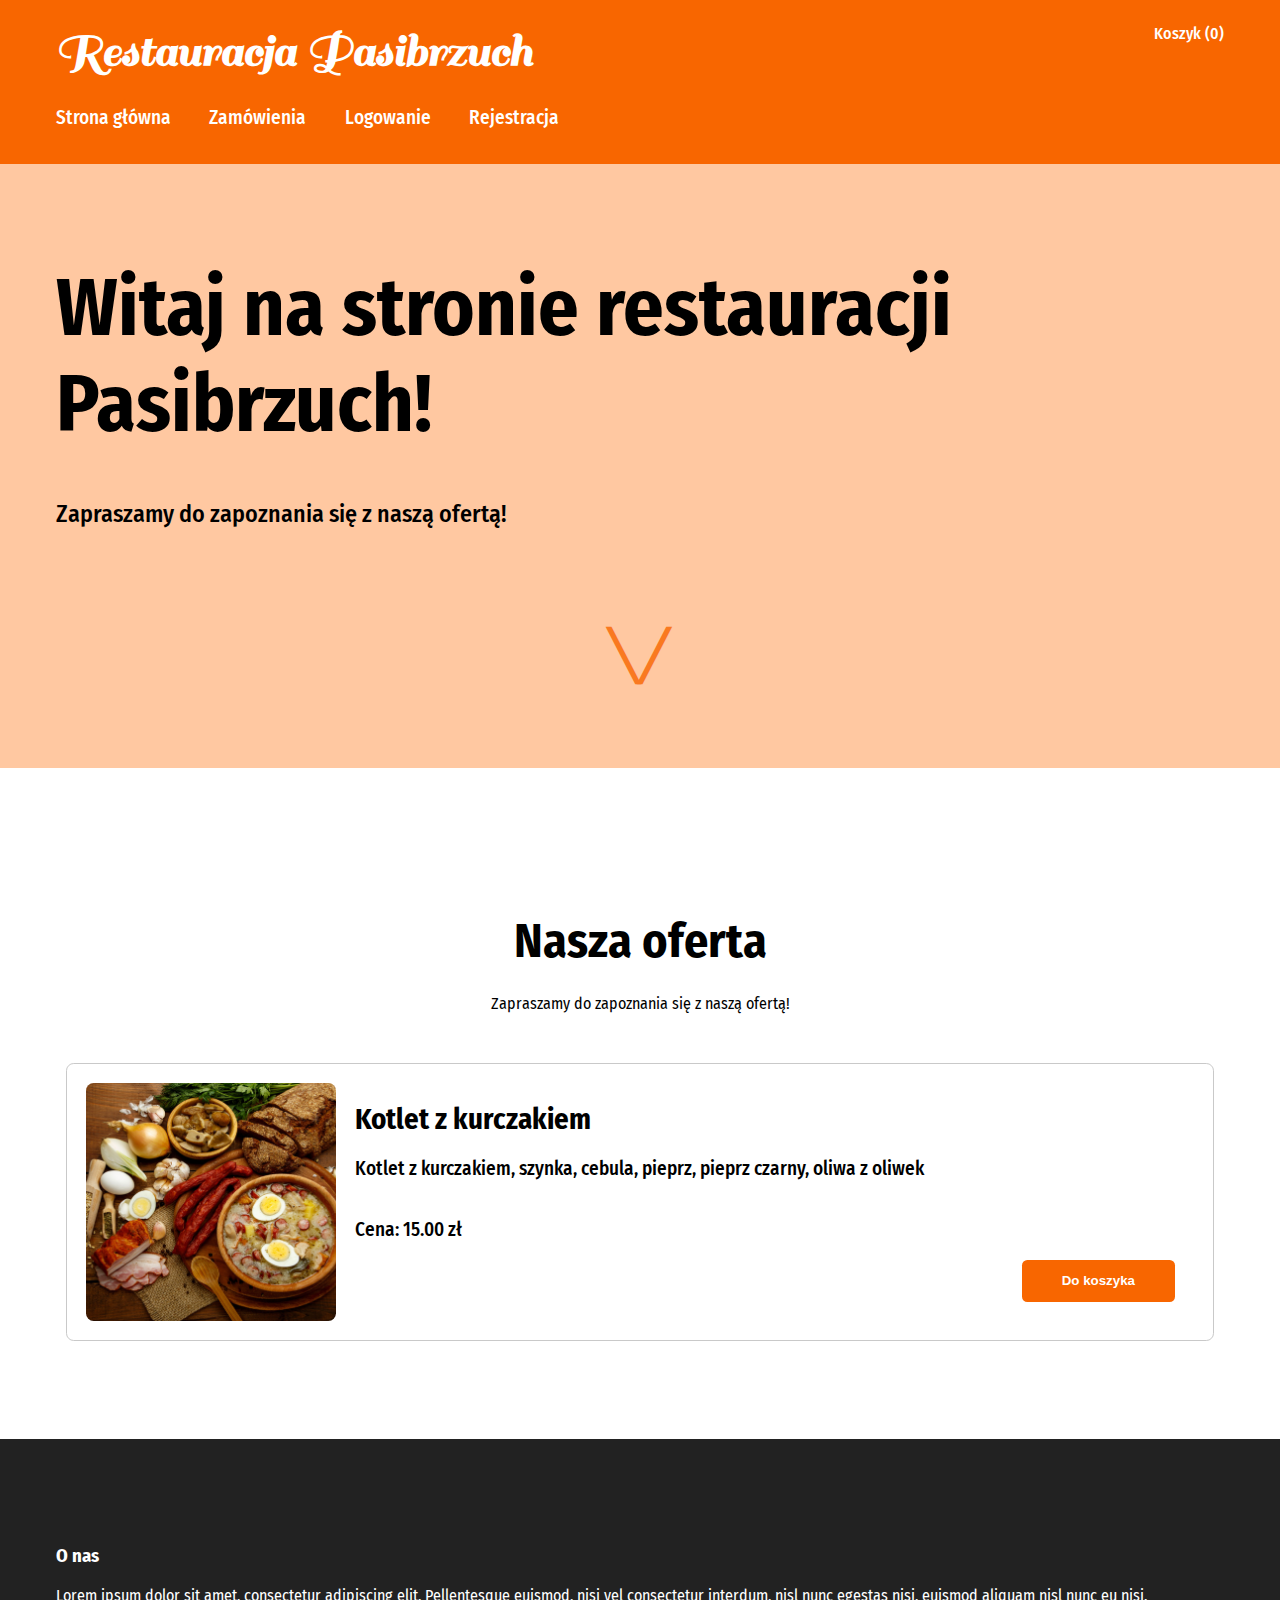
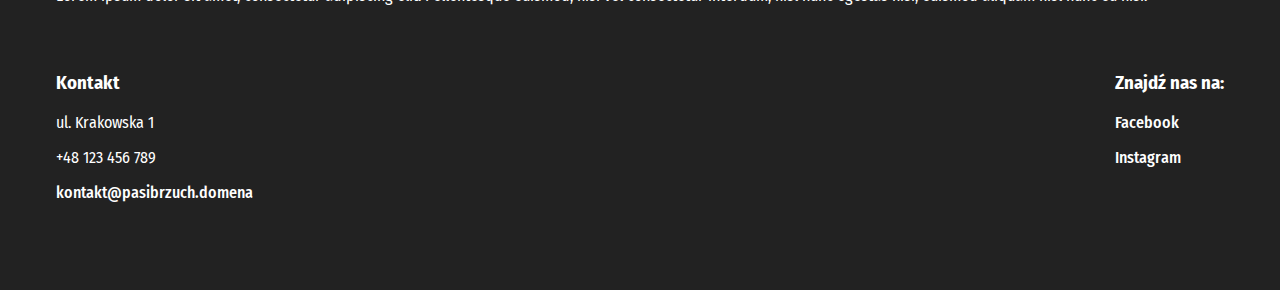
==== production/public/index.html @ 2d4647b7 "Update app" ====
<!DOCTYPE html>
<html lang="en">
<head>
  <meta charset="UTF-8">
  <meta http-equiv="X-UA-Compatible" content="IE=edge">
  <meta name="viewport" content="width=device-width, initial-scale=1.0">
  <title>Restauracja Pasibrzuch</title>
  <link rel="preconnect" href="https://fonts.googleapis.com">
  <link rel="preconnect" href="https://fonts.gstatic.com" crossorigin>
  <link href="https://fonts.googleapis.com/css2?family=Fira+Sans+Condensed:wght@300;400;500;700&family=Sail&display=swap" rel="stylesheet">
  <link rel="stylesheet" href="styles/base.css" />
</head>
<body>

  <header>
    <div class="flex-container flex-spc-btw flex-top header">
      <div class="heading-container">
        <h1>Restauracja Pasibrzuch</h1>
        <nav class="page-nav">
          <ul id="page-nav">
            <li><a href="index.html">Strona główna</a></li>
            <li><a href="pages/orders.html">Zamówienia</a></li>
            <li id="loginHref"><a href="pages/signin.html">Logowanie</a></li>
            <li id="regHref"><a href="pages/signup.html">Rejestracja</a></li>
          </ul>
        </nav>
      </div>
      <div id="heading-right">
        <a id="basket" href="checkout.html">
          Koszyk (<span id="basketCounter">0</span>)
        </a>
      </div>
    </div>
  </header>

  <main id="content">
    <section class="hero">
      <div class="hero-text">
        <h2>Witaj na stronie restauracji Pasibrzuch!</h2>
        <p>Zapraszamy do zapoznania się z naszą ofertą!</p>
        <div class="scroll-indicator" id="scroll-indicator"></div>
      </div>
    </section>

    <section id="menu-container" class="menu-container">
      <h3>Nasza oferta</h3>
      <p>Zapraszamy do zapoznania się z naszą ofertą!</p>

      <ul class="menu" id="menu"></ul>
    </section>    

  </main>

  <footer>
    <section class="flex-container flex-spc-btw flex-top footer">
      <article class="aboutus">
        <h3>O nas</h3>
        <p>
          Lorem ipsum dolor sit amet, consectetur adipiscing elit.
          Pellentesque euismod, nisi vel consectetur interdum,
          nisl nunc egestas nisi, euismod aliquam nisl nunc eu
          nisi.
        </p>
      </article>
      <article>
        <h3>Kontakt</h3>
        <p>ul. Krakowska 1</p>
        <p>+48 123 456 789</p>
        <p>
          <a href="mailto:kontakt@pasibrzuch.domena">kontakt@pasibrzuch.domena</a>
        </p>
      </article>
      <article>
        <h3>Znajdź nas na:</h3>
        <p>
          <a href="https://www.facebook.com/">Facebook</a>
        </p>
        <p>
          <a href="https://www.instagram.com/">Instagram</a>
        </p>
      </article>
    </section>
  </footer>

  <script type="module" src="js/main.js"></script>
</body>
</html>
---- production/public/styles/base.css ----
*, *::before, *::after {
  box-sizing: border-box;
}

body {
  background-color: #fff;
  margin: 0;
  font-family: Fira Sans Condensed, sans-serif;
  display: flex;
  flex-direction: column;
  align-items: center;
  height: 100%;
}

html {
  margin: 0;
  height: 100%;
}

a {
  font-family: Fira Sans Condensed, sans-serif;
  color: inherit;
  font-weight: 500;
  text-decoration: none;
}

a:hover {
  text-decoration: underline;
}

.flex-container {
  display: flex;
}

.flex-center {
  align-items: center;
  justify-content: center;
}

.flex-spc-btw {
  justify-content: space-between;
}

.flex-top {
  align-items: flex-start;
}

/*
 * Header
 */

header {
  width: 100%;
  display: flex;
  justify-content: center;
  background-color: #f86600;
}

.header {
  margin: 0.5em;
  max-width: 1200px;
  width: 100%;
  padding: 1em 1em 0;
  color: #fff;
}

.header h1 {
  font-size: 3em;
  font-family: Sail, monospace;
  margin: 0;
}

.heading-container {
  display: flex;
  flex-direction: column;
  align-items: flex-start;
  justify-content: center;
}

.page-nav {
  margin: 0.5em 0;
  max-width: 1200px;
  width: 100%;
  color: #fff;
  border-radius: 0.4em;
}

.page-nav ul {
  list-style-type: none;
  display: flex;
  flex-direction: row;
  align-items: center;
  justify-content: flex-start;
  flex-wrap: wrap;
  padding: 0;
  gap: 2em;
  font-size: 1.2em;
}

/*
 * Footer
 */

footer {
  width: 100%;
  display: flex;
  flex-direction: row;
  justify-content: center;
  align-items: baseline;
  flex-wrap: wrap;
  background-color: #222222;
  color: #fff;
  padding: 4em 0;
}

.footer {
  gap: 2em;
  margin: 0.5em;
  max-width: 1200px;
  width: 100%;
  padding: 1em 1em 0;
  color: #fff;
  flex-wrap: wrap;
}

.footer > div {
  flex: 1 1 auto;
  min-width: 250px;
}

/*
 * Content
 */

main {
  display: flex;
  flex: 1 1 auto;
  width: 100%;
  flex-direction: column;
  align-items: center;
}

/*
 * Hero banner
 */


.hero, .login {
  width: 100%;
  display: flex;
  justify-content: center;
  background-color: #ffc8a1;
}

.hero-text, .login-container {
  max-width: 1200px;
  width: 100%;
  margin: 5rem 0.5em;
  padding: 1em 1em 0;
  min-height: 400px;
}

.hero-text h2 {
  font-size: 5em;
  margin: 0;
}

.hero-text p {
  font-size: 1.5em;
  margin: 2em 0;
  font-weight: 500;
}

.scroll-indicator {
  position: relative;
  width: 100%;
  margin-top: 10em;
}

.scroll-indicator::before {
  animation: bounce 1s ease infinite;
  bottom: 0;
  color: #f86600;
  font-weight: 900;
  content: '╲╱';
  font-size: 3rem;
  height: 4rem;
  left: 50%;
  letter-spacing: 2px;
  line-height: 4rem;
  margin-left: -3rem;
  opacity: 0.8;
  position: absolute;
  text-align: center;
  width: 6rem;
}

@keyframes bounce {
  50% {
    transform: translateY(-50%);
  }
}

/*
 * Menu
 */

.menu-container {
  display: flex;
  flex: 1 1 auto;
  width: 100%;
  flex-direction: column;
  align-items: center;
  padding-bottom: 5em;
}

.menu-container h3 {
  margin-top: 3em;
  margin-bottom: 0.5rem;
  font-size: 3em;
}

.menu {
  max-width: 1200px;
  width: 100%;
  margin: 0.5em;
  padding: 1em 1em 0;
  color: #fff;
  flex-wrap: wrap;
  gap: 1em;
}

.menu-item {
  flex: 1 1 auto;
  min-width: 250px;
  margin: 0.5em;
  padding: 1em;
  border-radius: 0.4em;
  color: #000;
  border: 1px solid #c9c9c9;
  text-align: center;
  font-size: 1.2em;
  font-weight: 500;
  display: flex;
  position: inherit;
}

.menu-item-img {
  height: auto;
  width: 250px;
  max-height: 100%;
  margin: 0 auto;
}

.menu-item-img img {
  border-radius: 0.4em;
  object-fit: cover;
  width: 100%;
  height: 100%;
}

.menu-item-text {
  padding: 1em;
  flex: 1 0 auto;
  display: flex;
  text-align: left;
  flex-direction: column;
  align-items: flex-start;
}

.menu-item-text h4 {
  font-size: 1.5em;
  margin: 0;
}

.menu-item-btn {
  align-self: flex-end;
  padding: 1em 3em;
  color: #fff;
  font-weight: 900;
  border: 0;
  background-color: #f86600;
  height: auto;
  display: flex;
  align-items: center;
  border-radius: 0.4em;
  justify-content: center;
  cursor: pointer;
}

/*
 * Login
 */

.login {
  background-color: inherit;
}

.login-container h2 {
  font-size: 5em;
  margin: 0;
}

.login-input {
  margin: 0.5em 0;
  max-width: 500px;
  width: 100%;
  padding: 1em 0 0;
  display: flex;
  flex-direction: column;
}

.login-input input {
  width: 100%;
  margin-top: 0.5em;
  padding: 0.5em;
  border-radius: 0.4em;
  border: 1px solid #c9c9c9;
  font-weight: 500;
  color: #000;
}

.login-input button {
  margin-top: 0.5em;
  padding: 0.5em;
  border-radius: 0.4em;
  border: 1px solid #c9c9c9;
  font-weight: 700;
  font-size: 1.3em;
  color: #fff;
  background-color: #f86600;
}
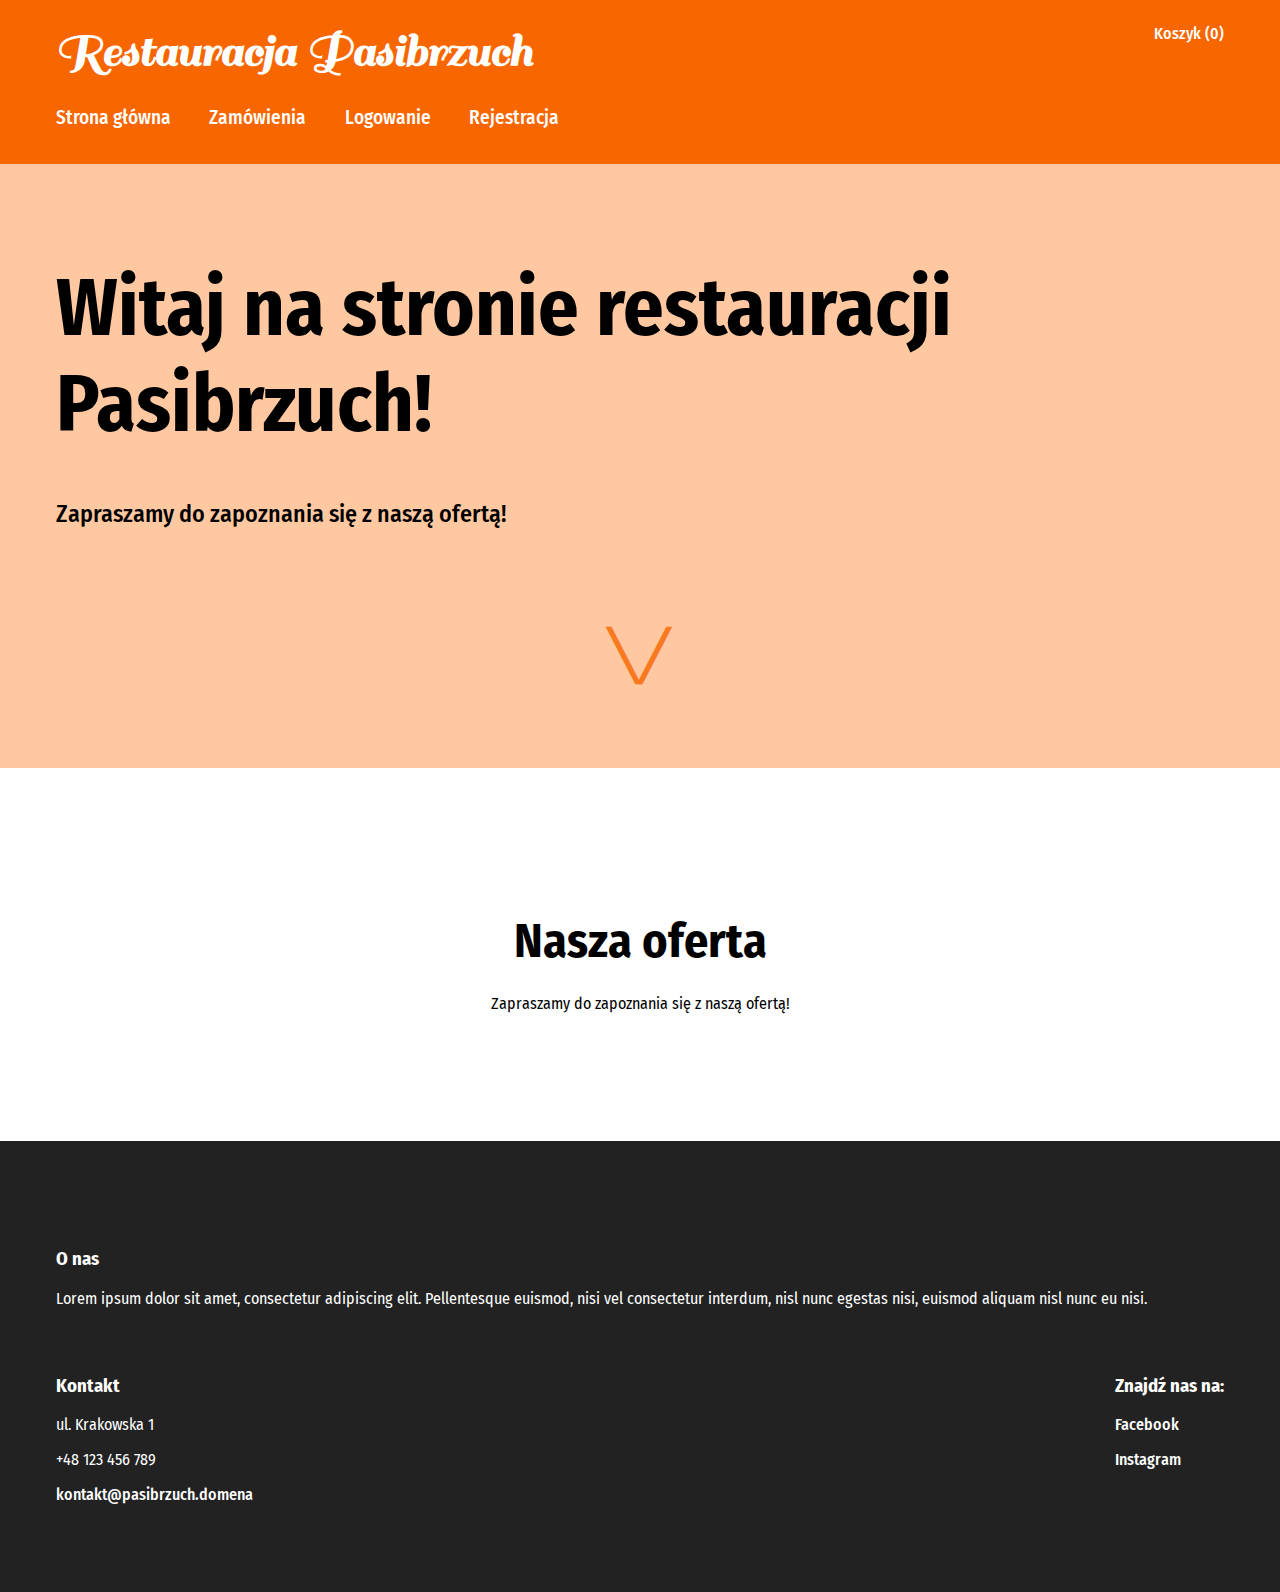
==== commit f187fd51: "Added placing orders" ====
--- a/production/public/index.html
+++ b/production/public/index.html
@@ -26,7 +26,7 @@
         </nav>
       </div>
       <div id="heading-right">
-        <a id="basket" href="checkout.html">
+        <a id="basket" href="pages/checkout.html">
           Koszyk (<span id="basketCounter">0</span>)
         </a>
       </div>
@@ -83,5 +83,10 @@
   </footer>
 
   <script type="module" src="js/main.js"></script>
+  <script type="module">
+    import { getMenu } from './js/menu.js';
+
+    getMenu();
+  </script>
 </body>
 </html>